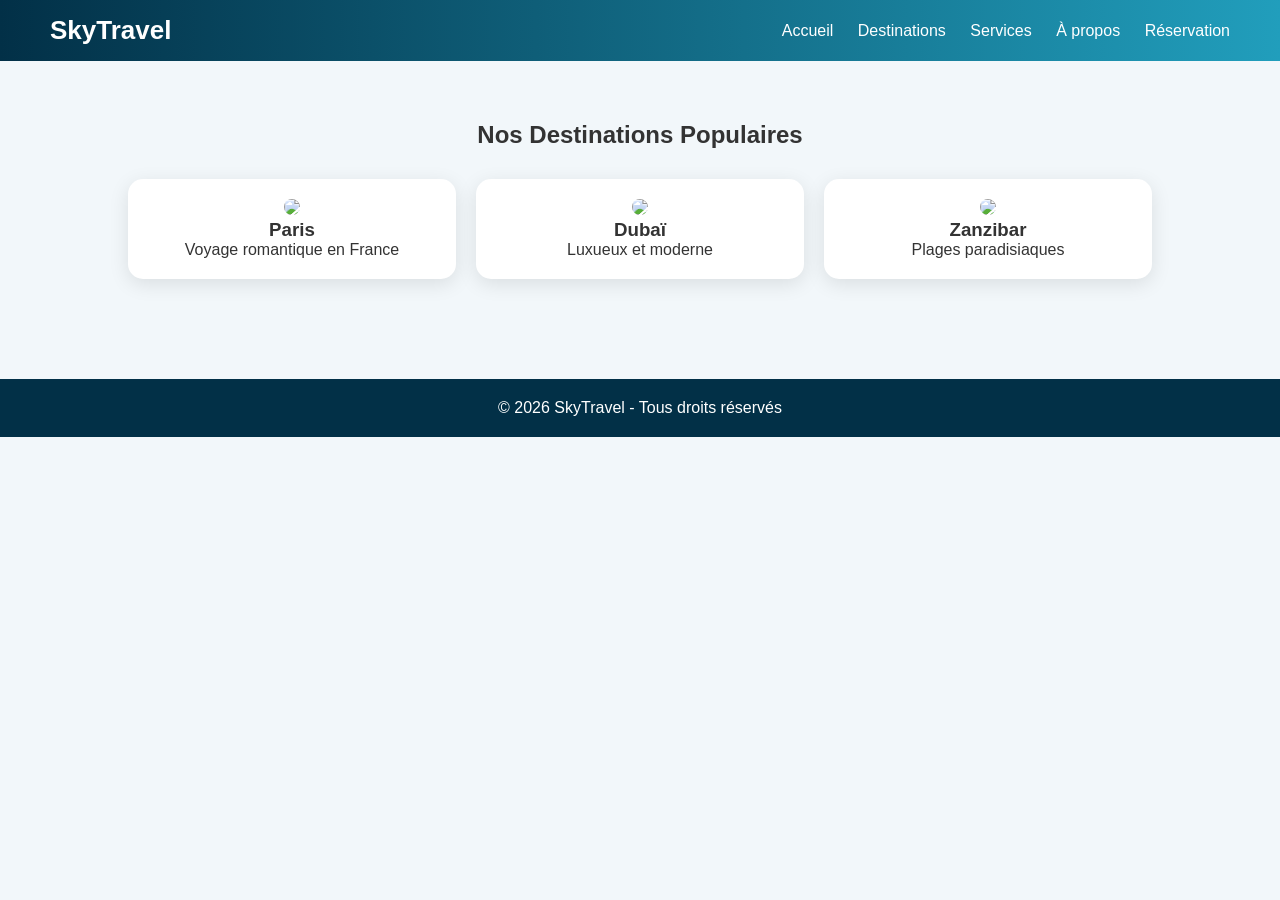
==== destinations.html @ 3846c60a "Add files via upload" ====
<!DOCTYPE html>
<html>
<head>
    <title>Destinations</title>
    <link rel="stylesheet" href="style.css">
</head>
<body>

<header>
    <h1>SkyTravel</h1>
    <nav>
        <a href="index.html">Accueil</a>
        <a href="destinations.html">Destinations</a>
        <a href="services.html">Services</a>
        <a href="apropos.html">À propos</a>
        <a href="reservation.html">Réservation</a>
    </nav>
</header>

<section class="section">
    <h2>Nos Destinations Populaires</h2>
    <div class="cards">
        <div class="card">
            <img src="IMAGES/AME.jpg">
            <h3>Paris</h3>
            <p>Voyage romantique en France</p>
        </div>
        <div class="card">
            <img src="IMAGES/DUBAI.jpg">
            <h3>Dubaï</h3>
            <p>Luxueux et moderne</p>
        </div>
        <div class="card">
            <img src="IMAGES/PARI.jpg">
            <h3>Zanzibar</h3>
            <p>Plages paradisiaques</p>
        </div>
    </div>
</section>

<footer>
    © 2026 SkyTravel - Tous droits réservés
</footer>
</body>
</html>
---- style.css ----
*{
    margin:0;
    padding:0;
    box-sizing:border-box;
    font-family: 'Segoe UI', sans-serif;
}

body{
    background:#f2f7fa;
    color:#333;
    background-image: url("IMAGES/PARI.jpg");
}

/* HEADER */
header{
    background: linear-gradient(90deg,#023047,#219ebc);
    padding:15px 50px;
    display:flex;
    justify-content:space-between;
    align-items:center;
    color:white;
    position: sticky;
    top:0;
    z-index: 1000;
}

header h1{
    font-size:26px;
    font-weight:bold;
}

nav a{
    color:white;
    text-decoration:none;
    margin-left:20px;
    font-weight:500;
    transition:0.3s;
}

nav a:hover{
    color:#ffb703;
}

/* SLIDER */
.slider{
    position:relative;
    height:90vh;
    overflow:hidden;
}

.slide{
    position:absolute;
    width:100%;
    height:100%;
    background-size:cover;
    background-position:center;
    opacity:0;
    transition:1s;
}

.slide.active{
    opacity:1;
}

.slide h2{
    position:absolute;
    bottom:50px;
    left:50px;
    color:white;
    font-size:50px;
    background:rgba(0,0,0,0.4);
    padding:15px 25px;
    border-radius:10px;
}

/* BUTTONS */
.btn{
    display:inline-block;
    margin-top:20px;
    padding:12px 30px;
    background:#ffb703;
    color:#000;
    text-decoration:none;
    border-radius:30px;
    font-weight:bold;
    transition:0.3s;
}

.btn:hover{
    background:#fb8500;
}

/* SECTIONS & CARDS */
.section{
    padding:60px 10%;
    text-align:center;
}

.cards{
    display:grid;
    grid-template-columns:repeat(auto-fit,minmax(250px,1fr));
    gap:20px;
    margin-top:30px;
}

.card{
    background:white;
    padding:20px;
    border-radius:15px;
    box-shadow:0 5px 20px rgba(0,0,0,0.1);
    transition:0.3s;
}

.card:hover{
    transform:translateY(-10px);
}

.card img{
    width:100%;
    border-radius:15px;
}

/* FORMULAIRE */
form{
    max-width:600px;
    margin:auto;
    display:flex;
    flex-direction:column;
}

form input, form select, form textarea{
    margin:10px 0;
    padding:12px;
    border-radius:8px;
    border:1px solid #ccc;
}

form button{
    padding:12px;
    border:none;
    background:#023047;
    color:white;
    border-radius:25px;
    cursor:pointer;
}

form button:hover{
    background:#219ebc;
}

/* FOOTER */
footer{
    background:#023047;
    color:white;
    text-align:center;
    padding:20px;
    margin-top:40px;
}
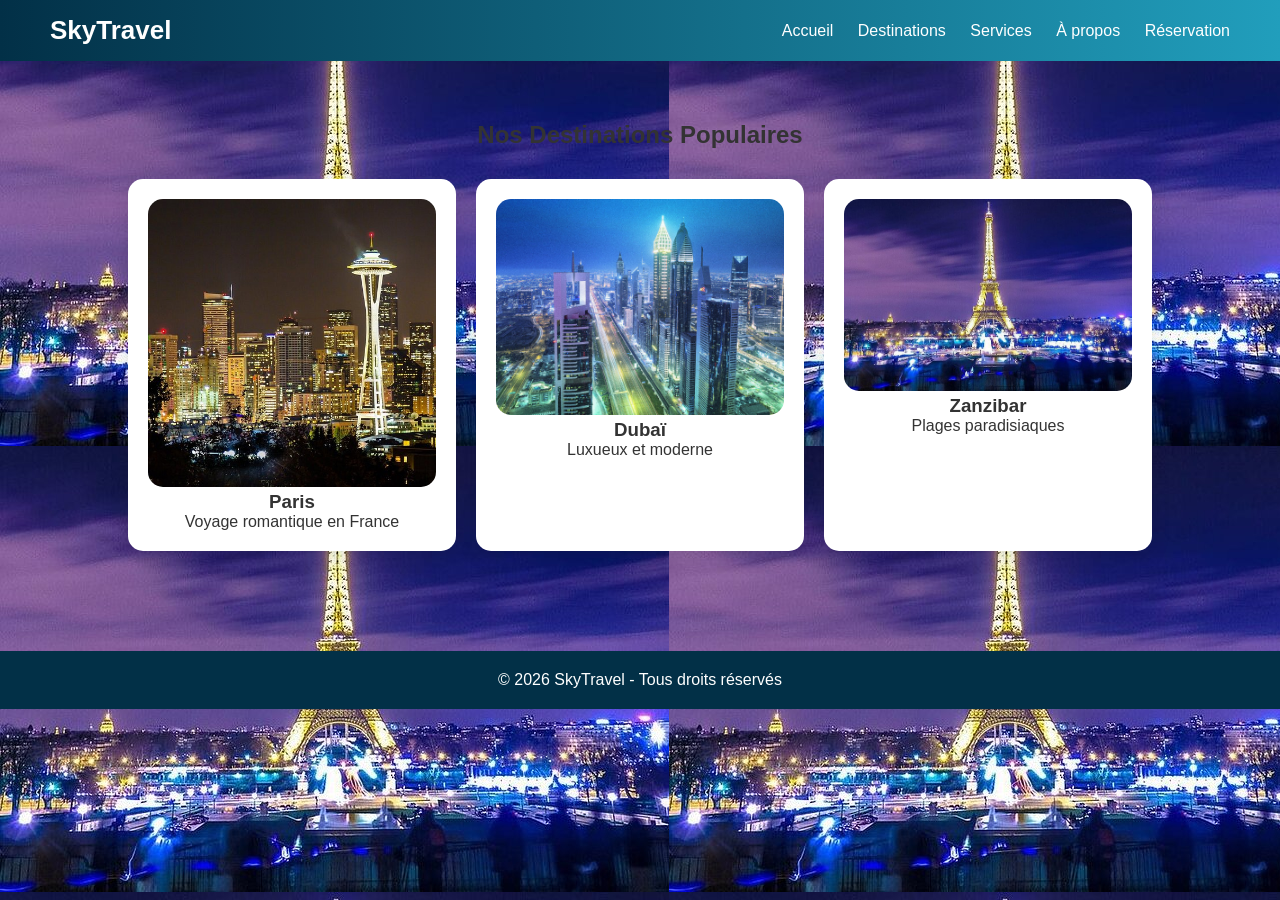
==== commit bce81d56: "Update destinations.html" ====
--- a/destinations.html
+++ b/destinations.html
@@ -21,17 +21,17 @@
     <h2>Nos Destinations Populaires</h2>
     <div class="cards">
         <div class="card">
-            <img src="IMAGES/AME.jpg">
+            <img src="/AME.jpg">
             <h3>Paris</h3>
             <p>Voyage romantique en France</p>
         </div>
         <div class="card">
-            <img src="IMAGES/DUBAI.jpg">
+            <img src="/DUBAI.jpg">
             <h3>Dubaï</h3>
             <p>Luxueux et moderne</p>
         </div>
         <div class="card">
-            <img src="IMAGES/PARI.jpg">
+            <img src="PARI.jpg">
             <h3>Zanzibar</h3>
             <p>Plages paradisiaques</p>
         </div>
@@ -42,4 +42,5 @@
     © 2026 SkyTravel - Tous droits réservés
 </footer>
 </body>
-</html>+
+</html>
--- a/style.css
+++ b/style.css
@@ -8,7 +8,7 @@
 body{
     background:#f2f7fa;
     color:#333;
-    background-image: url("IMAGES/PARI.jpg");
+    background-image: url("PARI.jpg");
 }
 
 /* HEADER */
@@ -155,4 +155,5 @@
     text-align:center;
     padding:20px;
     margin-top:40px;
-}+
+}
